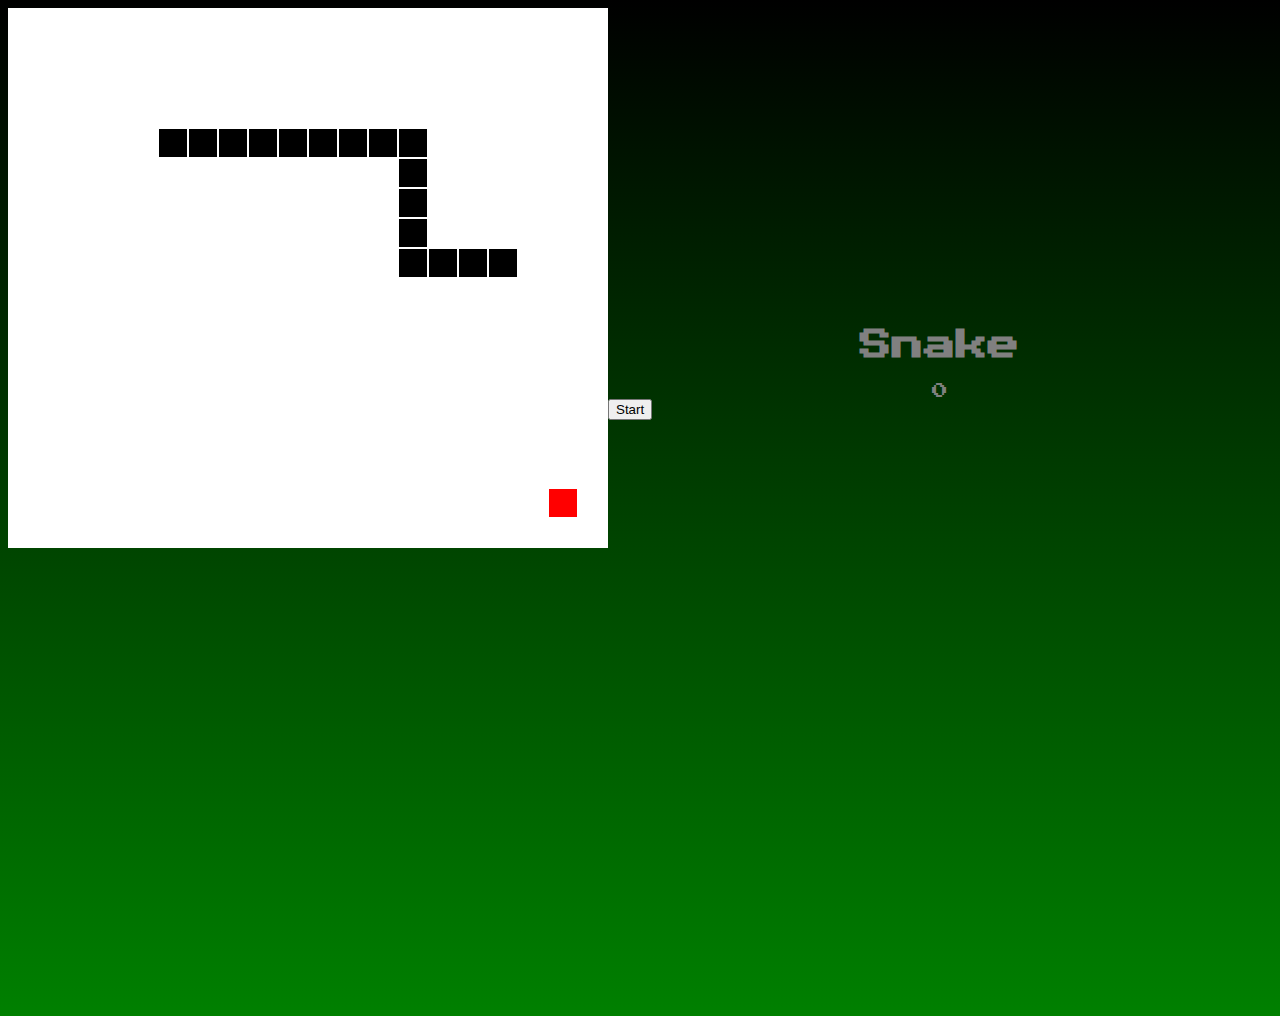
==== project-1/index.html @ 0b203fd7 "project-1-2" ====
<!DOCTYPE html>
<html lang="en" dir="ltr">
  <head>
    <meta charset="utf-8">
    <title></title>
    <script src="https://ajax.googleapis.com/ajax/libs/jquery/3.2.1/jquery.min.js"></script>
   <script src="./app.js" charset="utf-8"></script>
   <link rel="stylesheet" href="./main.css">
   <link href="https://fonts.googleapis.com/css?family=Press+Start+2P" rel="stylesheet">
  </head>
  <body>
  <div id="map"></div>
  <h1>Snake</h1>
  <div class='score'></div>
  <!-- <div id="food"></div> -->
  <!-- <input type="text" id="cell-address"> -->
  <button type="button" name="start" id="start-button">Start</button>

  </body>
</html>
---- project-1/main.css ----
* {
  box-sizing: border-box;
}
#map {
width: 600px;
height: 300px;

}
#map div{
  border: 1px solid white;
  width: 30px;
  height: 30px;
  float: left;
}

.blank {background-color: white;}
.path {background-color: white;}


.snake{
  background-color: black
}

.head{
  background-color: blue
}

.food{
  background-color: red;
}

body{
  background: linear-gradient(black, green);
  height: 1000px;
  background-repeat: no-repeat;
}

h1, .score {
  font-family: 'Press Start 2P', cursive;
  color: grey;
  text-align: center;
}
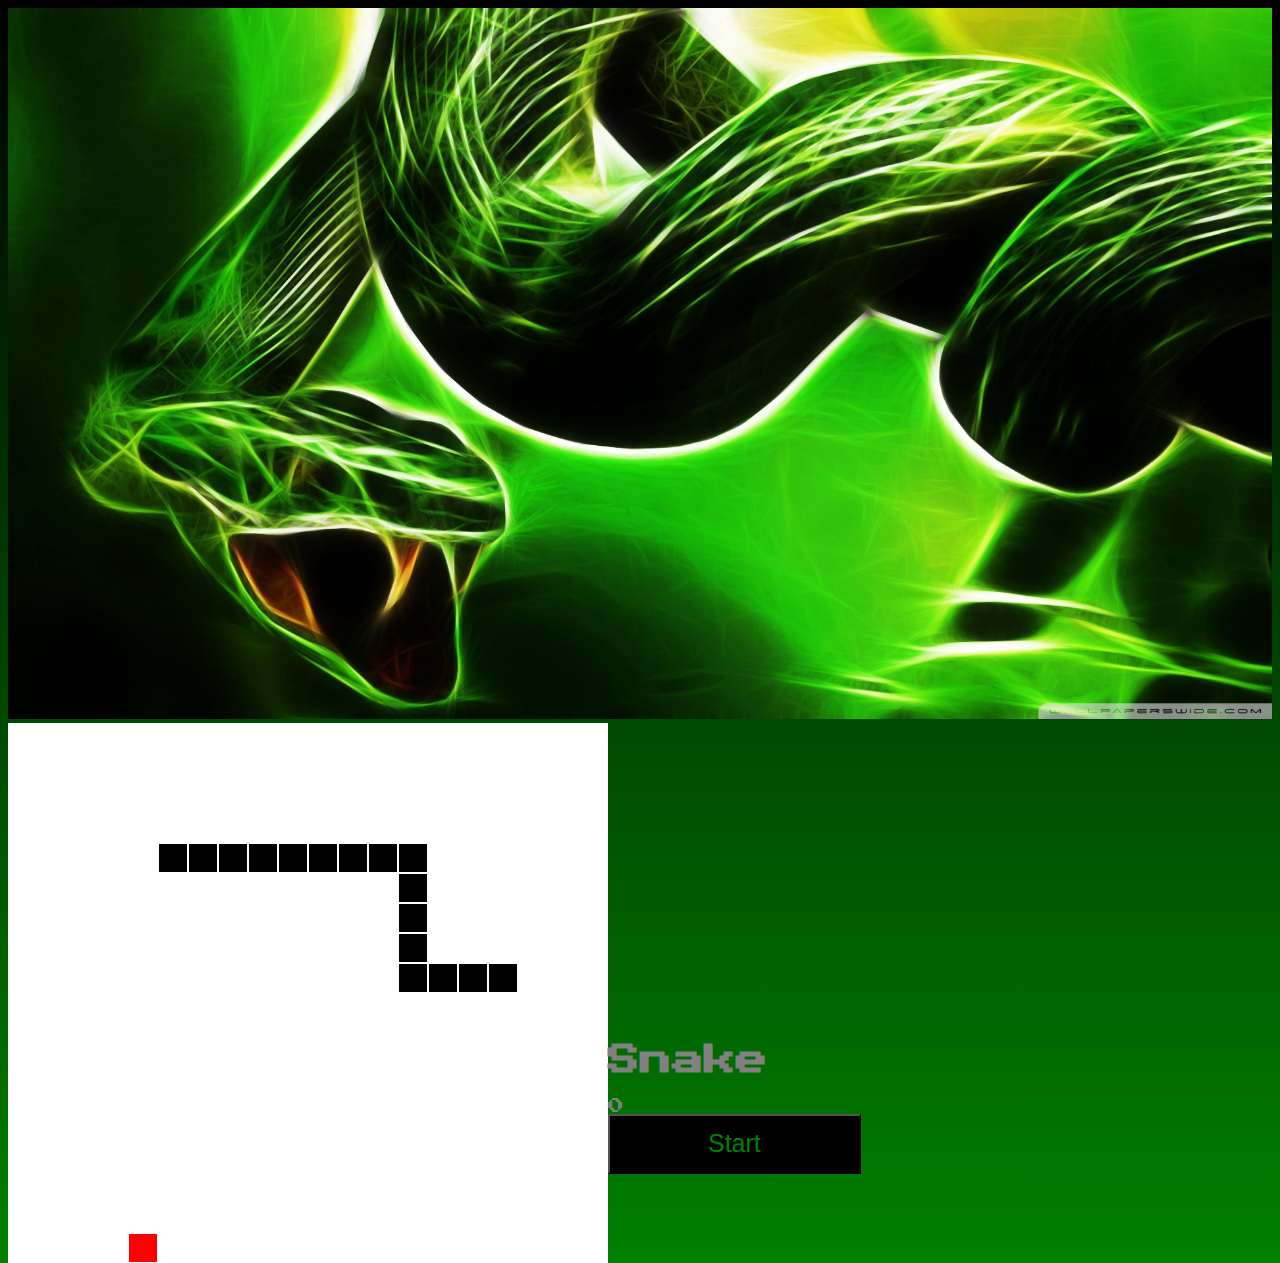
==== commit 9b827cc7: "project-1-5" ====
--- a/project-1/index.html
+++ b/project-1/index.html
@@ -1,4 +1,4 @@
-<!DOCTYPE html>
+ <!DOCTYPE html>
 <html lang="en" dir="ltr">
   <head>
     <meta charset="utf-8">
@@ -9,6 +9,8 @@
    <link href="https://fonts.googleapis.com/css?family=Press+Start+2P" rel="stylesheet">
   </head>
   <body>
+  <img src="./images/snake.jpg" alt="">
+  <div id="snake-img"></div>
   <div id="map"></div>
   <h1>Snake</h1>
   <div class='score'></div>
--- a/project-1/main.css
+++ b/project-1/main.css
@@ -1,10 +1,15 @@
  * {
   box-sizing: border-box;
 }
+img{
+  max-width: 100%;
+  max-height: 100%;
+}
+
+
 #map {
 width: 600px;
 height: 300px;
-
 }
 #map div{
   border: 1px solid white;
@@ -12,6 +17,22 @@
   height: 30px;
   float: left;
 }
+
+#start-button{
+  height: 60px;
+  width: 20%;
+  color: green;
+  background-color: black;
+  outline: none;
+  font-size: 25px
+}
+
+#start-button .score{
+    text-align: center;
+    font-family: 'Press Start 2P', cursive;
+    text-align: center;
+}
+
 
 .blank {background-color: white;}
 .path {background-color: white;}
@@ -38,5 +59,5 @@
 h1, .score {
   font-family: 'Press Start 2P', cursive;
   color: grey;
-  text-align: center;
+
 }
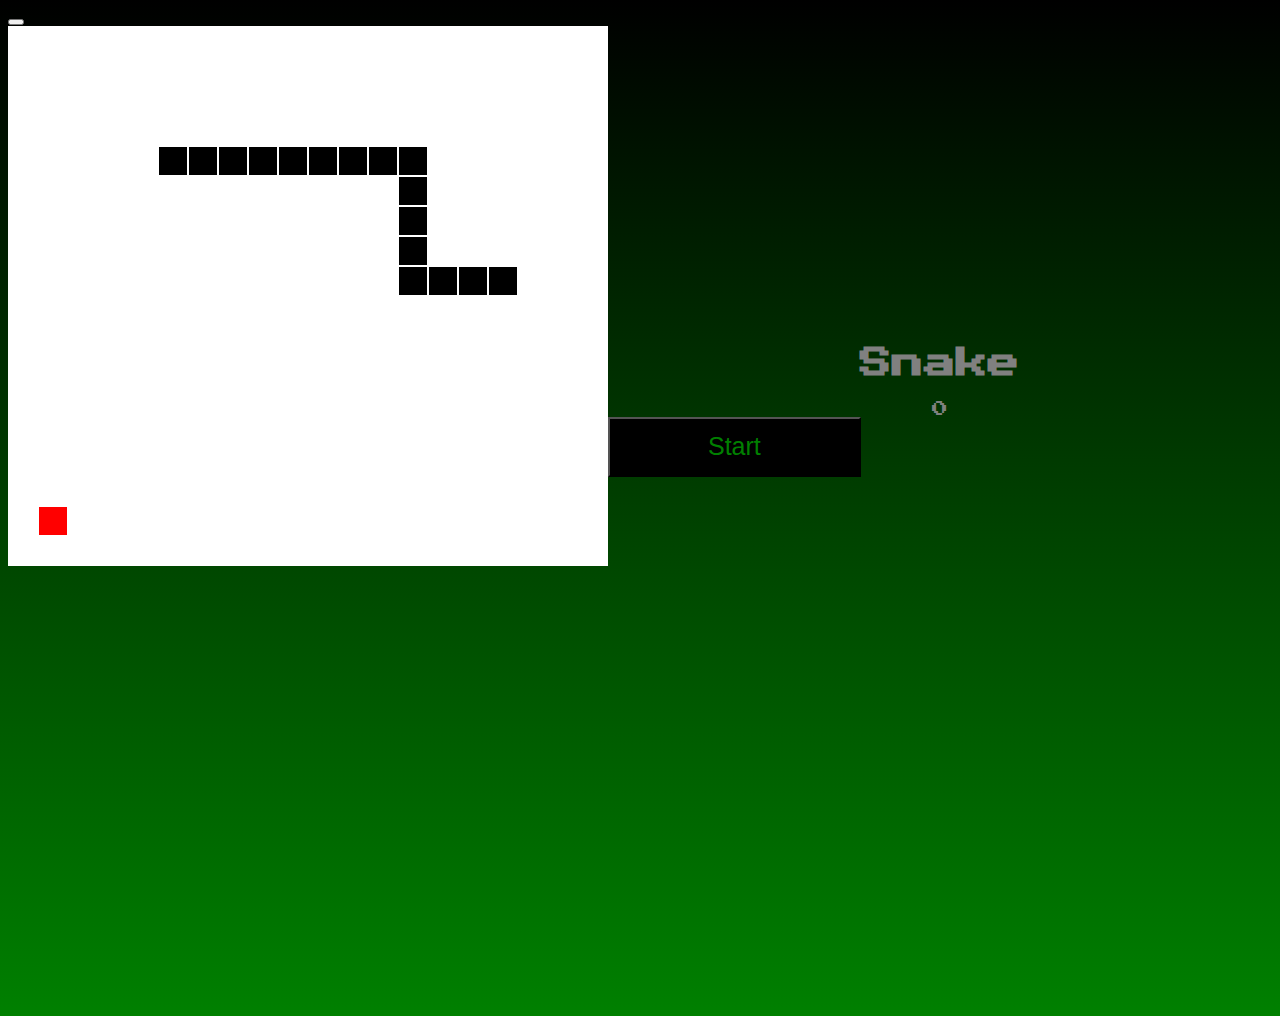
==== commit bfe17f38: "project-1-6" ====
--- a/project-1/index.html
+++ b/project-1/index.html
@@ -9,8 +9,13 @@
    <link href="https://fonts.googleapis.com/css?family=Press+Start+2P" rel="stylesheet">
   </head>
   <body>
-  <img src="./images/snake.jpg" alt="">
-  <div id="snake-img"></div>
+    <div id="gameOver">
+
+      <button type="button" name="tryAgain?"></button>
+    </div>
+
+  <!-- <img src="./images/snake.gif" alt=""> -->
+  <!-- <div id="snake-img"></div> -->
   <div id="map"></div>
   <h1>Snake</h1>
   <div class='score'></div>
--- a/project-1/main.css
+++ b/project-1/main.css
@@ -1,6 +1,7 @@
  * {
   box-sizing: border-box;
 }
+
 img{
   max-width: 100%;
   max-height: 100%;
@@ -10,6 +11,7 @@
 #map {
 width: 600px;
 height: 300px;
+background-image: url(./images/snake.gif)
 }
 #map div{
   border: 1px solid white;
@@ -24,7 +26,7 @@
   color: green;
   background-color: black;
   outline: none;
-  font-size: 25px
+  font-size: 25px;
 }
 
 #start-button .score{
@@ -59,5 +61,5 @@
 h1, .score {
   font-family: 'Press Start 2P', cursive;
   color: grey;
-
+    text-align: center;
 }
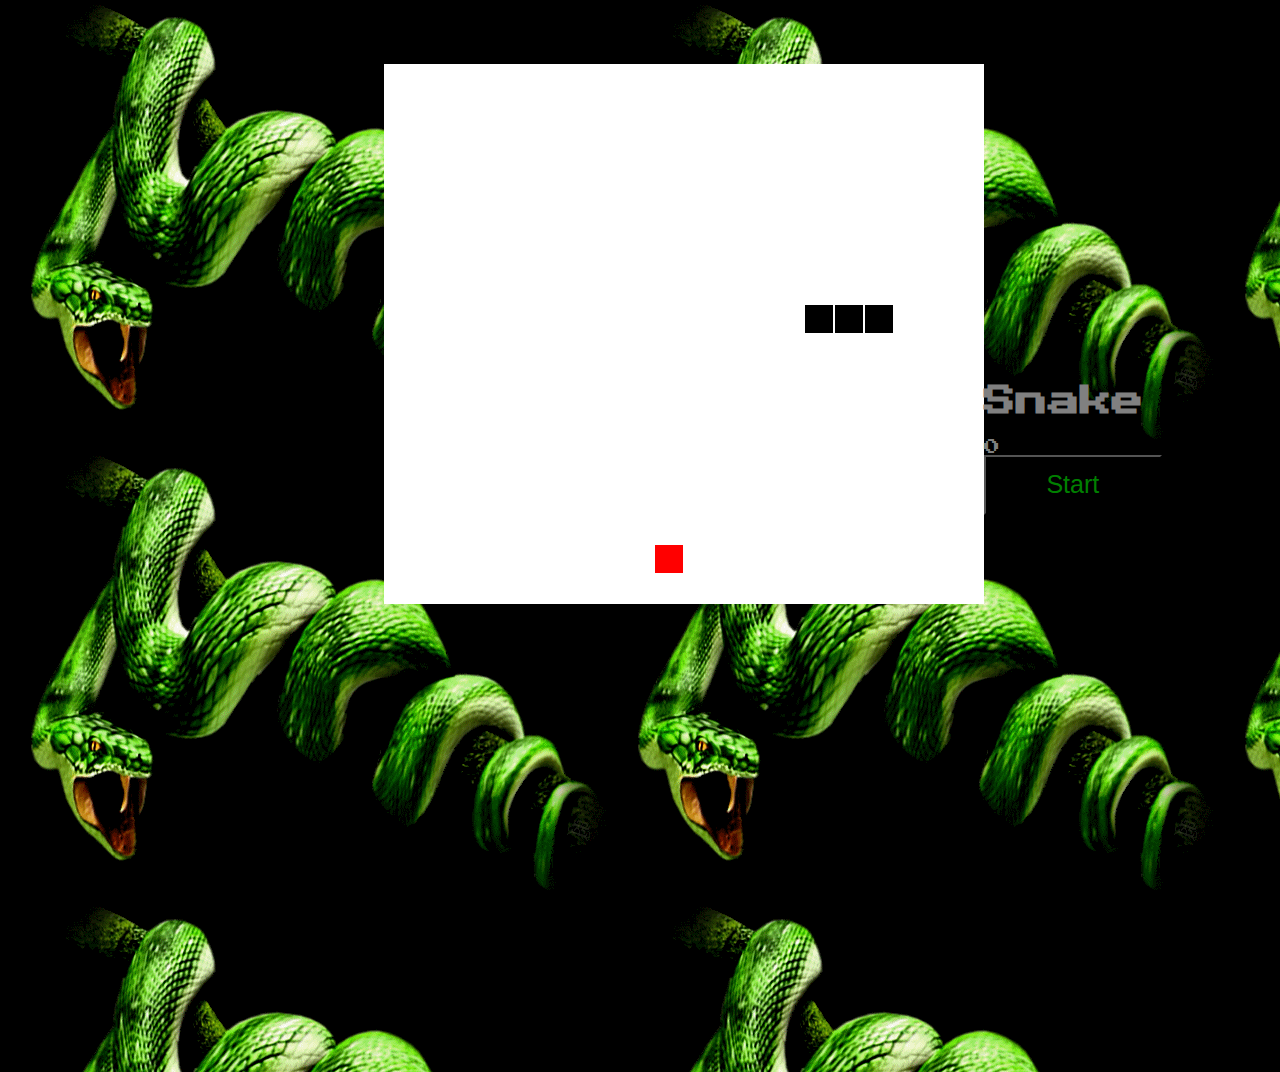
==== commit 4426ed79: "project-1-7" ====
--- a/project-1/index.html
+++ b/project-1/index.html
@@ -9,10 +9,10 @@
    <link href="https://fonts.googleapis.com/css?family=Press+Start+2P" rel="stylesheet">
   </head>
   <body>
-    <div id="gameOver">
+    <!-- <div id="gameOver">
 
       <button type="button" name="tryAgain?"></button>
-    </div>
+    </div> -->
 
   <!-- <img src="./images/snake.gif" alt=""> -->
   <!-- <div id="snake-img"></div> -->
--- a/project-1/main.css
+++ b/project-1/main.css
@@ -11,7 +11,6 @@
 #map {
 width: 600px;
 height: 300px;
-background-image: url(./images/snake.gif)
 }
 #map div{
   border: 1px solid white;
@@ -32,7 +31,6 @@
 #start-button .score{
     text-align: center;
     font-family: 'Press Start 2P', cursive;
-    text-align: center;
 }
 
 
@@ -53,13 +51,15 @@
 }
 
 body{
-  background: linear-gradient(black, green);
+  background-image: url(./images/snake.gif);
+  /* background: linear-gradient(black, green); */
   height: 1000px;
-  background-repeat: no-repeat;
+  margin-left: 30%;
+  margin-top: 5%;
+  text-align: left;
 }
 
 h1, .score {
   font-family: 'Press Start 2P', cursive;
   color: grey;
-    text-align: center;
 }
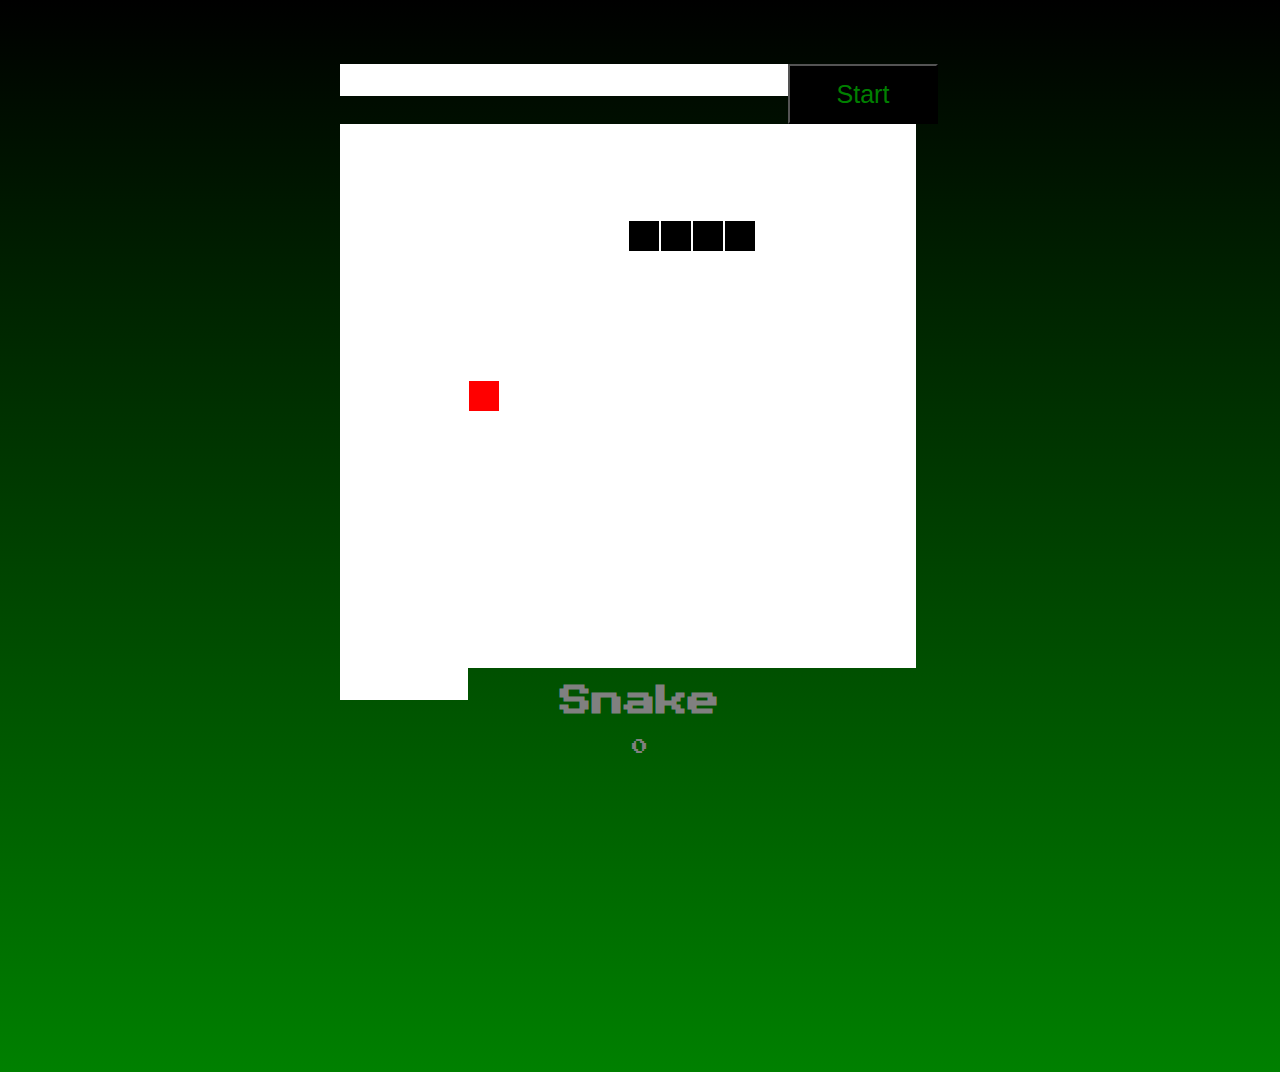
==== commit 7635c72c: "project-1-8" ====
--- a/project-1/index.html
+++ b/project-1/index.html
@@ -9,19 +9,18 @@
    <link href="https://fonts.googleapis.com/css?family=Press+Start+2P" rel="stylesheet">
   </head>
   <body>
-    <!-- <div id="gameOver">
 
-      <button type="button" name="tryAgain?"></button>
-    </div> -->
+    <div id="gameOver">
+      <button type="button" name="tryAgain?">Try Again</button>
+    </div>
+    <div id="map">
+        <button type="button" name="start" id="start-button">Start</button>
+      </div>
+    <h1>Snake</h1>
+    <div class='score'></div>
 
-  <!-- <img src="./images/snake.gif" alt=""> -->
-  <!-- <div id="snake-img"></div> -->
-  <div id="map"></div>
-  <h1>Snake</h1>
-  <div class='score'></div>
-  <!-- <div id="food"></div> -->
-  <!-- <input type="text" id="cell-address"> -->
-  <button type="button" name="start" id="start-button">Start</button>
 
   </body>
 </html>
+<!-- <div id="food"></div> -->
+<!-- <input type="text" id="cell-address"> -->
--- a/project-1/main.css
+++ b/project-1/main.css
@@ -1,6 +1,6 @@
- * {
+ /* * {
   box-sizing: border-box;
-}
+} */
 
 img{
   max-width: 100%;
@@ -10,8 +10,10 @@
 
 #map {
 width: 600px;
-height: 300px;
+height: 600px;
 }
+
+
 #map div{
   border: 1px solid white;
   width: 30px;
@@ -21,7 +23,7 @@
 
 #start-button{
   height: 60px;
-  width: 20%;
+  width:  150px;
   color: green;
   background-color: black;
   outline: none;
@@ -29,7 +31,6 @@
 }
 
 #start-button .score{
-    text-align: center;
     font-family: 'Press Start 2P', cursive;
 }
 
@@ -51,15 +52,25 @@
 }
 
 body{
-  background-image: url(./images/snake.gif);
-  /* background: linear-gradient(black, green); */
+  background: linear-gradient(black, green);
   height: 1000px;
-  margin-left: 30%;
   margin-top: 5%;
-  text-align: left;
+  display: flex;
+  flex-direction: column;
+  align-items: center;
 }
+
 
 h1, .score {
   font-family: 'Press Start 2P', cursive;
   color: grey;
 }
+
+footer{
+  text-align: center;
+  width: 200px;
+}
+
+#gameOver{
+  background-image: url(./images/snake.gif);
+}
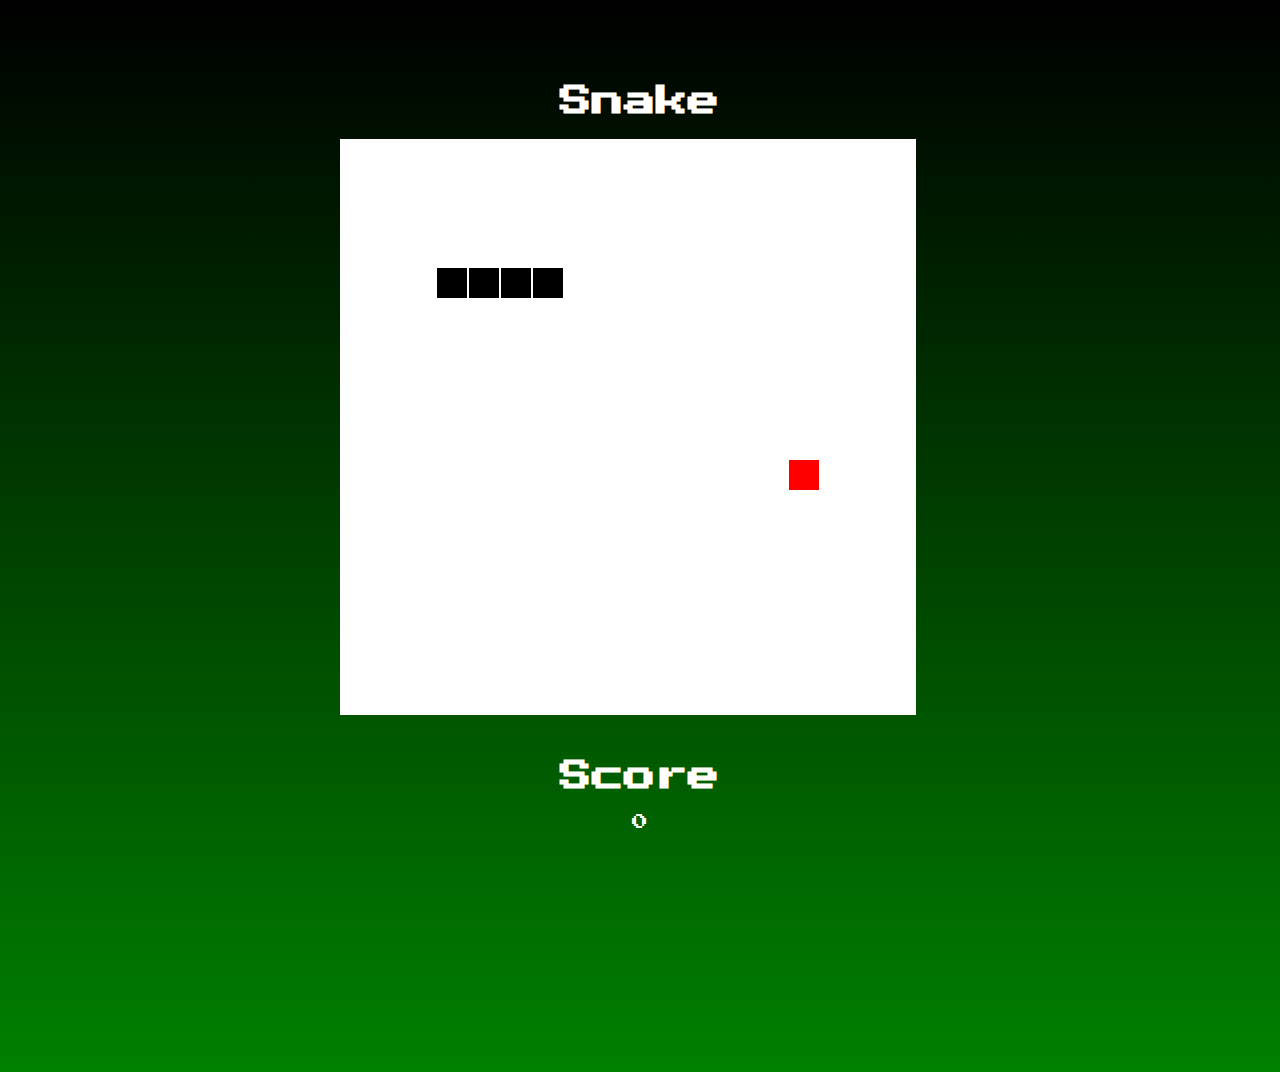
==== commit 9e7ab98a: "project-1-9" ====
--- a/project-1/index.html
+++ b/project-1/index.html
@@ -9,17 +9,25 @@
    <link href="https://fonts.googleapis.com/css?family=Press+Start+2P" rel="stylesheet">
   </head>
   <body>
+    <head>
+      <h1>Snake</h1>
+    </head>
+    <div class="gameScreen">
+      <div id="map"></div>
+      <!-- <button type="button" name="start" id="start-button">Start</button> -->
+    </div>
 
-    <div id="gameOver">
-      <button type="button" name="tryAgain?">Try Again</button>
+    <div class="gameOverScreen">
+      <div id="gameOver">
+          <img src="./images/snake.gif">
+        <h1 id= "flash">GAME OVER</h1>
+        <button type="button" name="tryAgain?" id="try-button">Restart</button>
+      </div>
     </div>
-    <div id="map">
-        <button type="button" name="start" id="start-button">Start</button>
-      </div>
-    <h1>Snake</h1>
-    <div class='score'></div>
-
-
+    <footer>
+            <h1>Score</h1>
+            <div class='score'></div>
+    </footer>
   </body>
 </html>
 <!-- <div id="food"></div> -->
--- a/project-1/main.css
+++ b/project-1/main.css
@@ -1,11 +1,6 @@
  /* * {
   box-sizing: border-box;
 } */
-
-img{
-  max-width: 100%;
-  max-height: 100%;
-}
 
 
 #map {
@@ -51,6 +46,11 @@
   background-color: red;
 }
 
+.score{
+  text-align: center;
+  color: white;
+}
+
 body{
   background: linear-gradient(black, green);
   height: 1000px;
@@ -63,7 +63,11 @@
 
 h1, .score {
   font-family: 'Press Start 2P', cursive;
-  color: grey;
+  /* color: grey; */
+}
+
+h1{
+  color: white;
 }
 
 footer{
@@ -71,6 +75,32 @@
   width: 200px;
 }
 
-#gameOver{
+/* #gameOver {
   background-image: url(./images/snake.gif);
+} */
+
+img{
+  background-size: cover;
 }
+
+#flash {
+  animation: blinker 1s linear infinite;
+}
+
+#gameOver {
+  text-align: center;
+}
+#try-button{
+  height: 60px;
+  width:  150px;
+  color: green;
+  background-color: black;
+  outline: none;
+  font-size: 25px;
+}
+
+@keyframes blinker {
+  50% {
+    opacity: 0;
+  }
+}
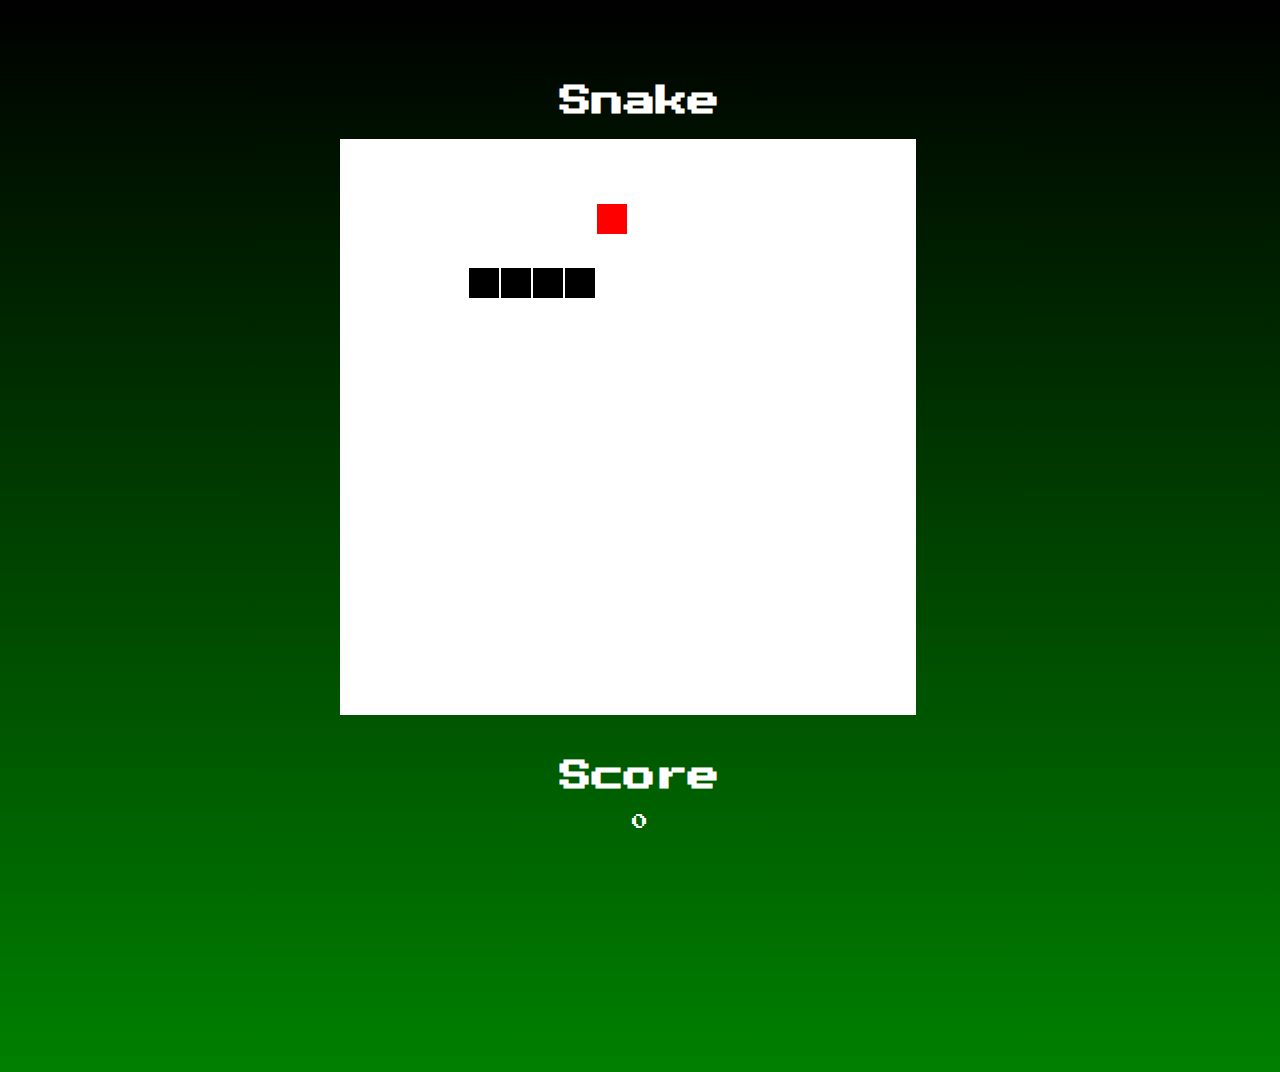
==== commit bc771360: "project-1-111" ====
--- a/project-1/index.html
+++ b/project-1/index.html
@@ -26,7 +26,7 @@
     </div>
     <footer>
             <h1>Score</h1>
-            <div class='score'></div>
+            <div class="score"></div>
     </footer>
   </body>
 </html>
